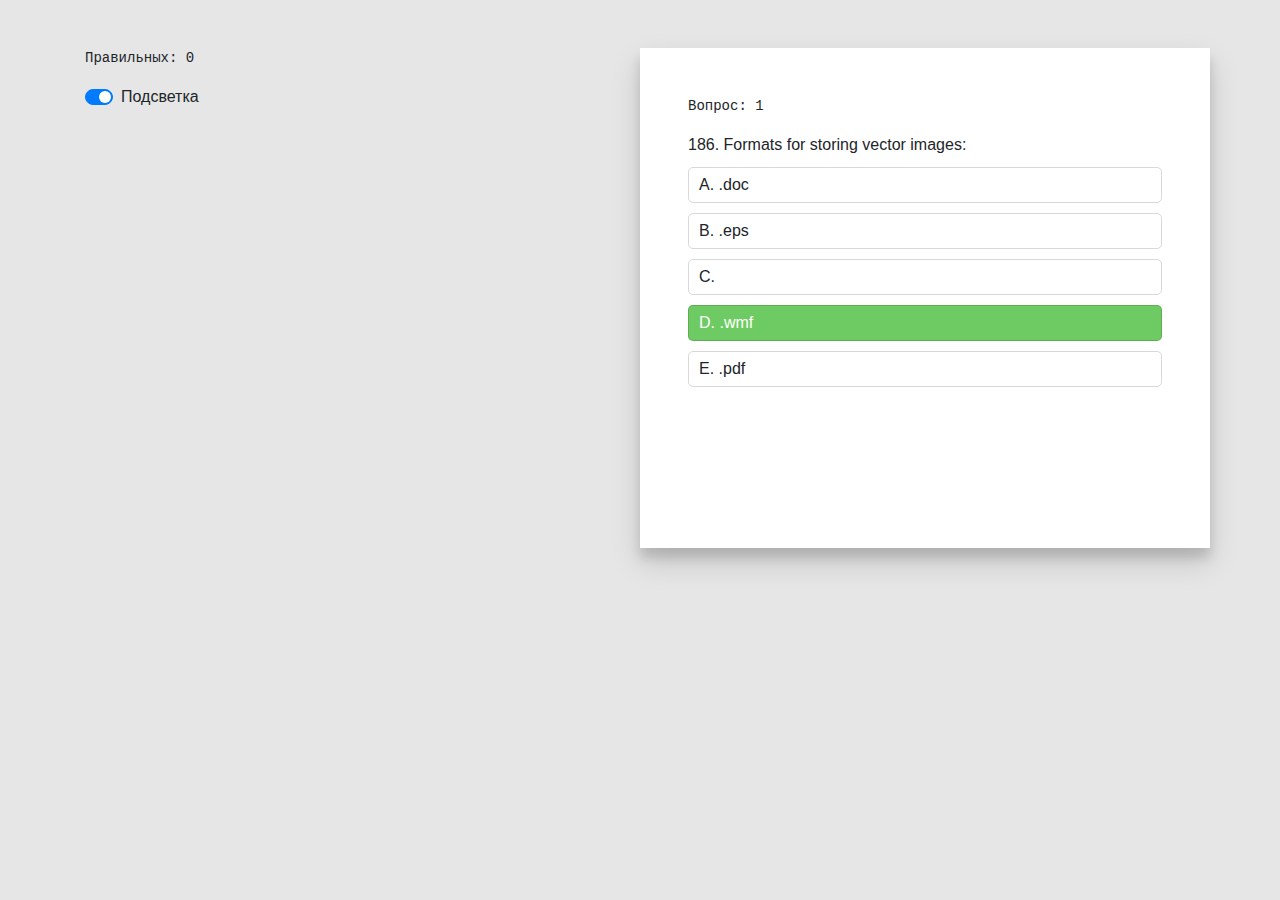
==== index.html @ c149f8d2 "initial commit" ====
<!DOCTYPE html>
<html lang="ru">
<head>
	<meta charset="utf-8">
	<meta http-equiv="x-ua-compatible" content="ie=edge">
	<meta name="viewport" content="width=device-width, initial-scale=1, shrink-to-fit=no">
	<title>ИКТ</title>
	<link rel="stylesheet" href="http://ajax.aspnetcdn.com/ajax/jquery.ui/1.10.3/themes/sunny/jquery-ui.css">
	<link rel="stylesheet" href="https://maxcdn.bootstrapcdn.com/bootstrap/4.5.2/css/bootstrap.min.css">
	<link rel="stylesheet" href="public/css/style.css">
</head>
<body>

	<div class="wrapper">
		<div class="container">
			<div class="row mt-md-5 mt-2">
				<div class="col-md col-12 mb-3">
					<div class="options">
						<!-- <pre class="pre-1">Вопрос: 1</pre> -->
						<pre class="pre-2">Правильных: 0</pre>
						<form>
							<div class="custom-control custom-switch">
								<input type="checkbox" checked class="custom-control-input" id="switch1">
								<label class="custom-control-label" for="switch1">Подсветка</label>
							</div>
						</form>
					</div>
				</div>
				<div class="col-md col-12">
					<div class="blocks row justify-content-center"></div>
				</div>
			</div>
		</div>
	</div>

	<script src="//ajax.googleapis.com/ajax/libs/jquery/1.10.2/jquery.min.js"></script>
	<script src="//ajax.aspnetcdn.com/ajax/jquery.ui/1.10.3/jquery-ui.min.js"></script>
	<script src="https://cdnjs.cloudflare.com/ajax/libs/popper.js/1.16.0/umd/popper.min.js"></script>
	<script src="https://maxcdn.bootstrapcdn.com/bootstrap/4.5.2/js/bootstrap.min.js"></script>
	<script src="public/js/script.js"></script>

</body>
</html>
---- public/css/style.css ----
* {
	padding: 0;
	margin: 0;
	box-sizing: border-box;
}

body {
	display: none;
	background: #E6E6E6;
	/*overflow-y: hidden;*/
}

.wrapper {
	/*padding: 60px;*/
/*	display: flex;
	justify-content: space-around;*/
}

.block {
	position: relative;
	background: #fff;
	/*padding: 50px;*/
	box-shadow: 0 14px 28px rgba(0,0,0,0.15), 0 10px 10px rgba(0,0,0,0.12);
	/*width: 550px;*/
	min-height: 500px;
	margin-bottom: 20px;
	display: none;
}

.block-1 {
	display: block;
}

.b-answers {
	list-style-type: upper-latin;
	list-style-position: inside;
	text-align: left;
}

.b-answers li {
	border: 1px solid rgba(0, 0, 0, .15);
	padding: 5px 10px;
	margin: 10px 0;
	border-radius: 5px;
	cursor: pointer;
	transition: .3s ease;
}

.b-answers li.true {
	background: #6ECB63;
	color: #fff;
}

.b-answers li.false {
	background: #E43D40;
	color: #fff;
}

.b-answers li.on {
	background: #6ECB63;
	color: #fff;
}
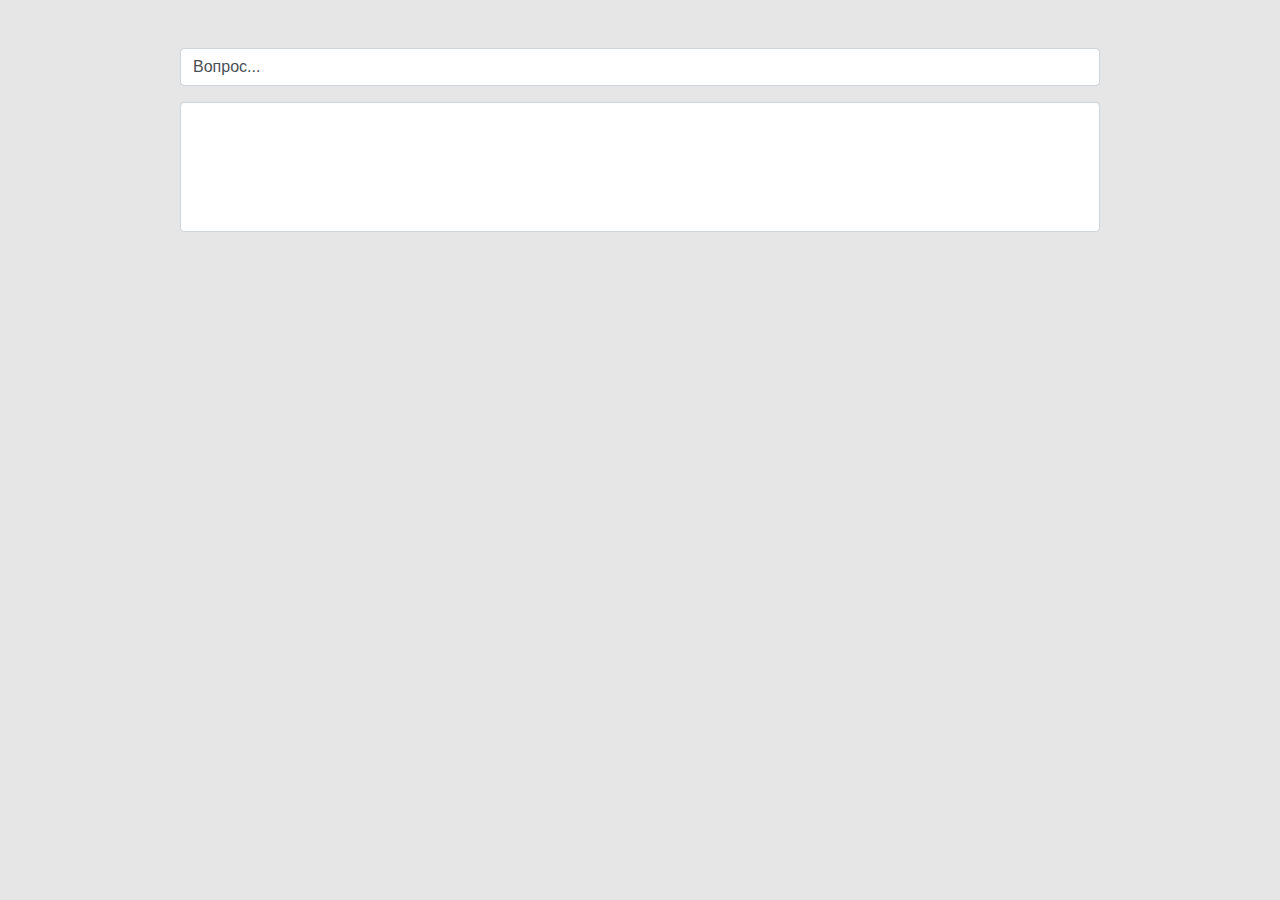
==== commit 46b8cfc0: "initial commit" ====
--- a/index.html
+++ b/index.html
@@ -13,21 +13,17 @@
 
 	<div class="wrapper">
 		<div class="container">
-			<div class="row mt-md-5 mt-2">
-				<div class="col-md col-12 mb-3">
-					<div class="options">
-						<!-- <pre class="pre-1">Вопрос: 1</pre> -->
-						<pre class="pre-2">Правильных: 0</pre>
-						<form>
-							<div class="custom-control custom-switch">
-								<input type="checkbox" checked class="custom-control-input" id="switch1">
-								<label class="custom-control-label" for="switch1">Подсветка</label>
-							</div>
-						</form>
+			<div class="mt-md-5 row justify-content-center">
+				<div class="col-10">
+					<form>
+						<div class="form-group">
+							<input type="text" class="form-control">
+							<label>Вопрос...</label>
+						</div>
+					</form>
+					<div class="jumbotron mt-md-3">
+						Lorem ipsum dolor sit amet consectetur adipisicing elit. Quibusdam neque illo libero laudantium maxime quasi distinctio? Nisi provident, dignissimos repellat ut placeat! Aliquid ex consectetur ab voluptatem quibusdam voluptatibus beatae.
 					</div>
-				</div>
-				<div class="col-md col-12">
-					<div class="blocks row justify-content-center"></div>
 				</div>
 			</div>
 		</div>
--- a/public/css/style.css
+++ b/public/css/style.css
@@ -7,56 +7,31 @@
 body {
 	display: none;
 	background: #E6E6E6;
-	/*overflow-y: hidden;*/
+	overflow-y: scroll;
 }
 
-.wrapper {
-	/*padding: 60px;*/
-/*	display: flex;
-	justify-content: space-around;*/
+.form-group {
+	position: relative;
 }
 
-.block {
-	position: relative;
-	background: #fff;
-	/*padding: 50px;*/
-	box-shadow: 0 14px 28px rgba(0,0,0,0.15), 0 10px 10px rgba(0,0,0,0.12);
-	/*width: 550px;*/
-	min-height: 500px;
-	margin-bottom: 20px;
-	display: none;
+.form-group label {
+	position: absolute;
+	top: 50%;
+	transform: translateY(-50%);
+	left: 13px;
+	pointer-events: none;
+	transition: .2s ease;
+	color: #495057;
 }
 
-.block-1 {
-	display: block;
+.jumbotron {
+	font-weight: 400;
+	color: #495057;
+	background-color: #fff;
+	border: 1px solid #ced4da;
+	border-radius: 0.25rem;
 }
 
-.b-answers {
-	list-style-type: upper-latin;
-	list-style-position: inside;
-	text-align: left;
-}
-
-.b-answers li {
-	border: 1px solid rgba(0, 0, 0, .15);
-	padding: 5px 10px;
-	margin: 10px 0;
-	border-radius: 5px;
-	cursor: pointer;
-	transition: .3s ease;
-}
-
-.b-answers li.true {
-	background: #6ECB63;
-	color: #fff;
-}
-
-.b-answers li.false {
-	background: #E43D40;
-	color: #fff;
-}
-
-.b-answers li.on {
-	background: #6ECB63;
-	color: #fff;
+p {
+	display: none;
 }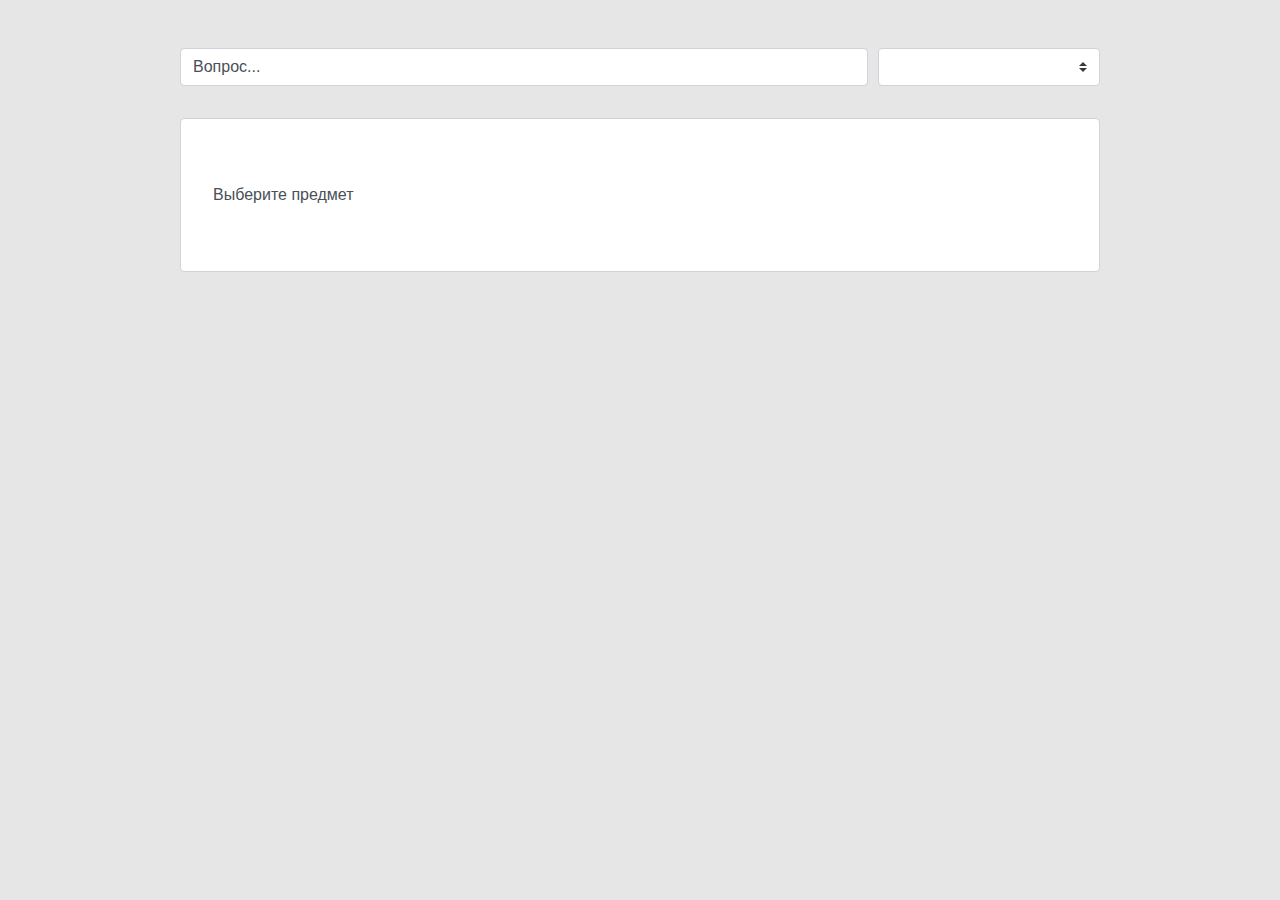
==== commit 55d851bd: "initial commit" ====
--- a/index.html
+++ b/index.html
@@ -13,16 +13,34 @@
 
 	<div class="wrapper">
 		<div class="container">
-			<div class="mt-md-5 row justify-content-center">
+			<div class="mt-md-5 mt-4 row justify-content-center">
 				<div class="col-10">
 					<form>
-						<div class="form-group">
-							<input type="text" class="form-control">
-							<label>Вопрос...</label>
+						<div class="form-row">
+							<div class="col-md-9 col-12">
+								<div class="form-group">
+									<input type="text" class="form-control">
+									<label>Вопрос...</label>
+								</div>
+							</div>
+							<div class="col-md-3 col-12">
+								<div class="form-group">
+									<select name="obj" class="custom-select disable">
+										<option></option>
+										<option value="<eng>">Английский</option>
+										<option value="<ict_e>">ИКТ (анг)</option>
+										<option value="<ict_r>">ИКТ (рус)</option>
+										<option value="<kaz>">Казахский</option>
+										<option value="<ped>">Педагогика</option>
+										<option value="<harm>">Гармонизация</option>
+										<option value="<hist>">История</option>
+									</select>
+								</div>
+							</div>
 						</div>
 					</form>
 					<div class="jumbotron mt-md-3">
-						Lorem ipsum dolor sit amet consectetur adipisicing elit. Quibusdam neque illo libero laudantium maxime quasi distinctio? Nisi provident, dignissimos repellat ut placeat! Aliquid ex consectetur ab voluptatem quibusdam voluptatibus beatae.
+						Выберите предмет
 					</div>
 				</div>
 			</div>
--- a/public/css/style.css
+++ b/public/css/style.css
@@ -33,5 +33,9 @@
 }
 
 p {
-	display: none;
+	/*display: none;*/
+}
+
+.disable {
+	pointer-events: none;
 }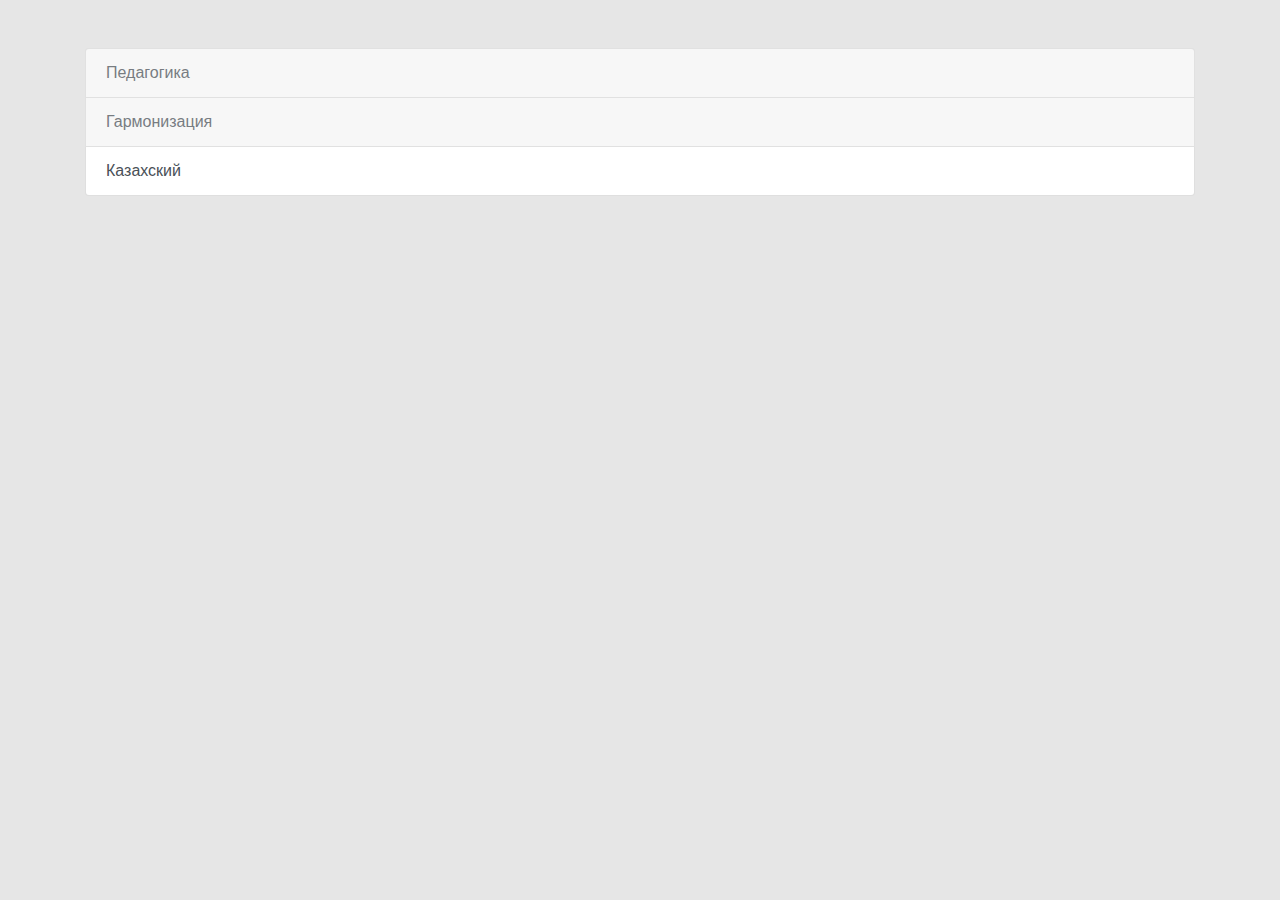
==== commit 722e5141: "initial commit" ====
--- a/index.html
+++ b/index.html
@@ -4,7 +4,7 @@
 	<meta charset="utf-8">
 	<meta http-equiv="x-ua-compatible" content="ie=edge">
 	<meta name="viewport" content="width=device-width, initial-scale=1, shrink-to-fit=no">
-	<title>ИКТ</title>
+	<title>Тестирование</title>
 	<link rel="stylesheet" href="http://ajax.aspnetcdn.com/ajax/jquery.ui/1.10.3/themes/sunny/jquery-ui.css">
 	<link rel="stylesheet" href="https://maxcdn.bootstrapcdn.com/bootstrap/4.5.2/css/bootstrap.min.css">
 	<link rel="stylesheet" href="public/css/style.css">
@@ -13,36 +13,10 @@
 
 	<div class="wrapper">
 		<div class="container">
-			<div class="mt-md-5 mt-4 row justify-content-center">
-				<div class="col-10">
-					<form>
-						<div class="form-row">
-							<div class="col-md-9 col-12">
-								<div class="form-group">
-									<input type="text" class="form-control">
-									<label>Вопрос...</label>
-								</div>
-							</div>
-							<div class="col-md-3 col-12">
-								<div class="form-group">
-									<select name="obj" class="custom-select disable">
-										<option></option>
-										<option value="<eng>">Английский</option>
-										<option value="<ict_e>">ИКТ (анг)</option>
-										<option value="<ict_r>">ИКТ (рус)</option>
-										<option value="<kaz>">Казахский</option>
-										<option value="<ped>">Педагогика</option>
-										<option value="<harm>">Гармонизация</option>
-										<option value="<hist>">История</option>
-									</select>
-								</div>
-							</div>
-						</div>
-					</form>
-					<div class="jumbotron mt-md-3">
-						Выберите предмет
-					</div>
-				</div>
+			<div class="list-group mt-md-5 mt-2">
+				<a href="pedagogy/" class="list-group-item list-group-item-action disable">Педагогика</a>
+				<a href="harmonization/" class="list-group-item list-group-item-action disable">Гармонизация</a>
+				<a href="kazakh/" class="list-group-item list-group-item-action">Казахский</a>
 			</div>
 		</div>
 	</div>
--- a/public/css/style.css
+++ b/public/css/style.css
@@ -7,35 +7,10 @@
 body {
 	display: none;
 	background: #E6E6E6;
-	overflow-y: scroll;
-}
-
-.form-group {
-	position: relative;
-}
-
-.form-group label {
-	position: absolute;
-	top: 50%;
-	transform: translateY(-50%);
-	left: 13px;
-	pointer-events: none;
-	transition: .2s ease;
-	color: #495057;
-}
-
-.jumbotron {
-	font-weight: 400;
-	color: #495057;
-	background-color: #fff;
-	border: 1px solid #ced4da;
-	border-radius: 0.25rem;
-}
-
-p {
-	/*display: none;*/
+	/*overflow-y: hidden;*/
 }
 
 .disable {
-	pointer-events: none;
+	pointer-events: none !important;
+	opacity: .7;
 }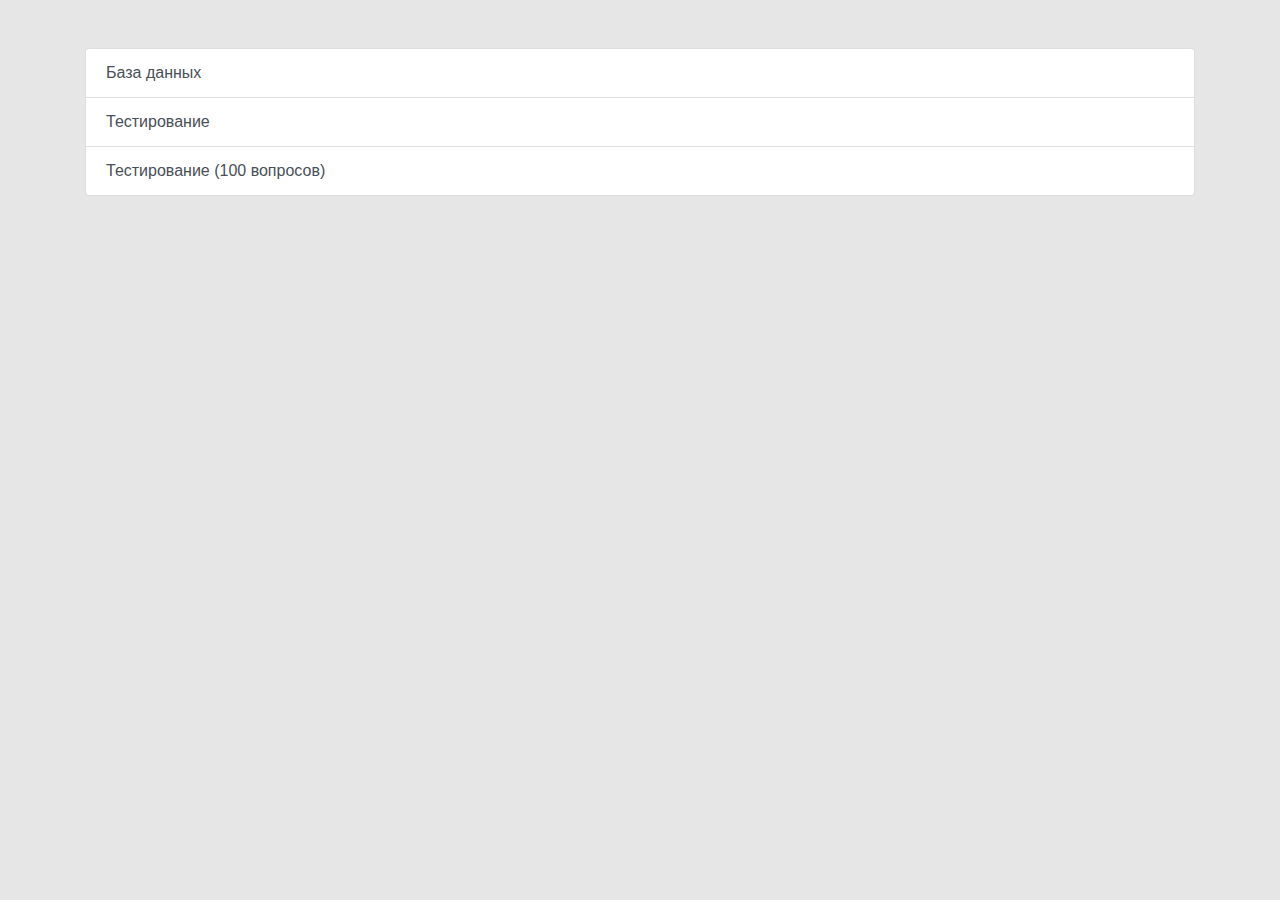
==== commit bf30762b: "initial commit" ====
--- a/index.html
+++ b/index.html
@@ -4,7 +4,7 @@
 	<meta charset="utf-8">
 	<meta http-equiv="x-ua-compatible" content="ie=edge">
 	<meta name="viewport" content="width=device-width, initial-scale=1, shrink-to-fit=no">
-	<title>Тестирование</title>
+	<title>Сессия 1.3</title>
 	<link rel="stylesheet" href="http://ajax.aspnetcdn.com/ajax/jquery.ui/1.10.3/themes/sunny/jquery-ui.css">
 	<link rel="stylesheet" href="https://maxcdn.bootstrapcdn.com/bootstrap/4.5.2/css/bootstrap.min.css">
 	<link rel="stylesheet" href="public/css/style.css">
@@ -14,9 +14,9 @@
 	<div class="wrapper">
 		<div class="container">
 			<div class="list-group mt-md-5 mt-2">
-				<a href="pedagogy/" class="list-group-item list-group-item-action disable">Педагогика</a>
-				<a href="harmonization/" class="list-group-item list-group-item-action disable">Гармонизация</a>
-				<a href="kazakh/" class="list-group-item list-group-item-action">Казахский</a>
+				<a href="data/" class="list-group-item list-group-item-action">База данных</a>
+				<a href="testing/" class="list-group-item list-group-item-action">Тестирование</a>
+				<a href="testing_100/" class="list-group-item list-group-item-action">Тестирование (100 вопросов)</a>
 			</div>
 		</div>
 	</div>
